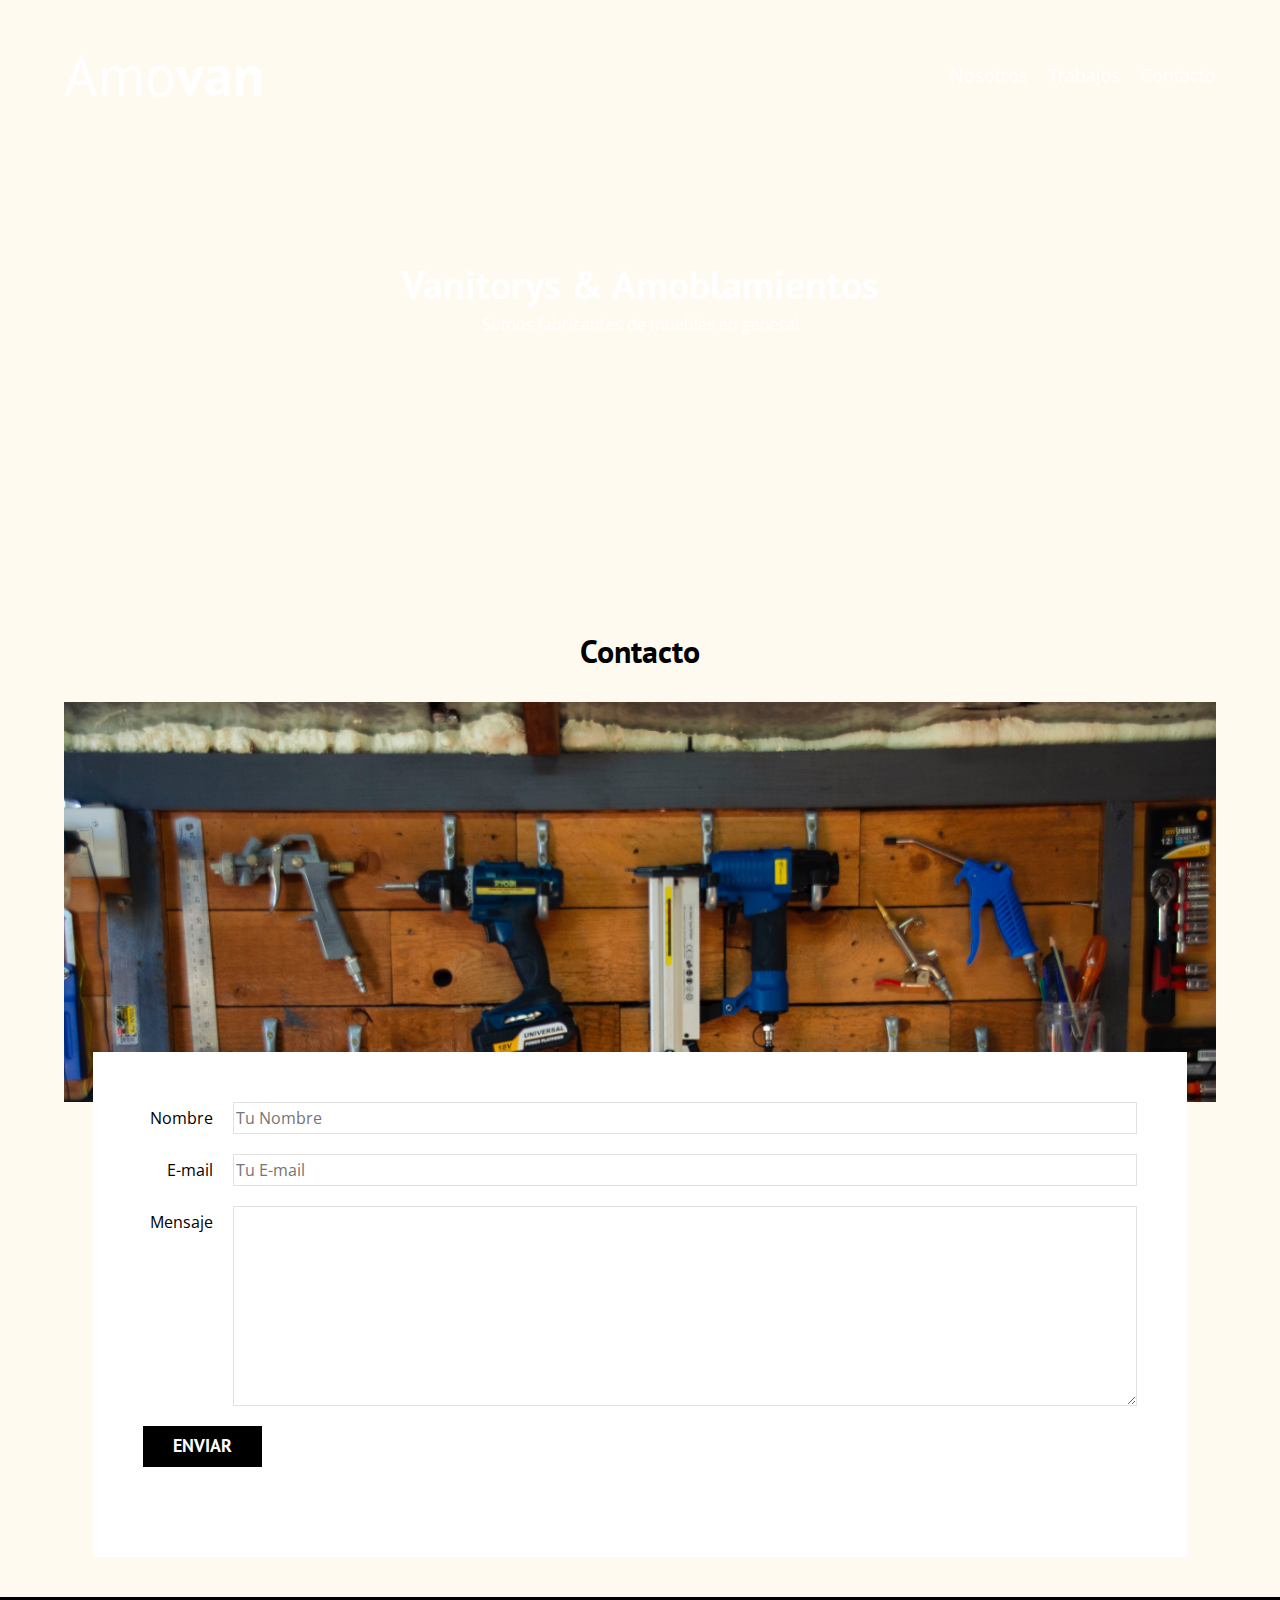
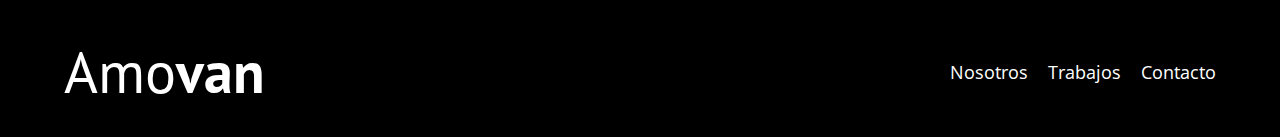
==== contacto.html @ 2f3b0dce "Add files via upload" ====
<!DOCTYPE html>
<html lang="en">
<head>
    <meta charset="UTF-8">
    <meta name="viewport" content="width=device-width, initial-scale=1.0">
    <title>Amovan</title>
    <link rel="stylesheet" href="css/normalize.css">
    <link href="https://fonts.googleapis.com/css2?family=Open+Sans&family=PT+Sans:wght@400;700&display=swap" rel="stylesheet">
    <link rel="stylesheet" href="css/style.css">
</head>
<body>

    <header class="header">

        <div class="contenedor">
            <div class="barra">
                <a class="logo" href="index.html">
                    <h1 class="logo__nombre no-margin centrar-texto">Amo<span class="logo__bold">van</span></h1>
                </a>

                <nav class="navegacion">
                    <a href="nosotros.html" class="navegacion__enlace">Nosotros</a>
                    <a href="trabajos.html" class="navegacion__enlace">Trabajos</a>
                    <a href="contacto.html" class="navegacion__enlace">Contacto</a>
                </nav>
            </div>
        </div>

        <div class="header__texto">
            <h2 class="no-margin">Vanitorys & Amoblamientos</h2>
            <p class="no-margin">Somos fabricantes de muebles en general</p>
        </div>
    </header>

    <main class="contenedor">
        <h3 class="centrar-texto">Contacto</h3>

        <div class="contacto-bg"></div>

        <form class="formulario">
            <div class="campo">
                <label class="campo__label" for="nombre">Nombre</label>
                <input 
                    class="campo__field"
                    type="text" 
                    placeholder="Tu Nombre" 
                    id="nombre"
                >
            </div>
            <div class="campo">
                <label class="campo__label" for="email">E-mail</label>
                <input 
                    class="campo__field"
                    type="email" 
                    placeholder="Tu E-mail" 
                    id="email"
                >
            </div>
            <div class="campo">
                <label class="campo__label" for="mensaje">Mensaje</label>
                <textarea 
                    class="campo__field campo__field--textarea"
                    id="mensaje"
                ></textarea>
            </div>

            <div class="campo">
                <input type="submit" value="Enviar" class="boton boton--primario">
            </div>
        </form>

        
    </main>

    <footer class="footer">
        <div class="contenedor">
            <div class="barra">
                <a class="logo" href="index.html">
                    <h1 class="logo__nombre no-margin centrar-texto">Amo<span class="logo__bold">van</span></h1>
                </a>

                <nav class="navegacion">
                    <a href="nosotros.html" class="navegacion__enlace">Nosotros</a>
                    <a href="trabajos.html" class="navegacion__enlace">Trabajos</a>
                    <a href="contacto.html" class="navegacion__enlace">Contacto</a>
                </nav>
            </div>
        </div>
    </footer>
    <script src="js/modernizr.js"></script>
</body>
</html>
---- css/style.css ----
:root {
    --fuenteHeading: 'PT Sans', sans-serif;
    --fuenteParrafos: 'Open Sans', sans-serif;

    --primario: #784D3C;
    --gris: #e1e1e1;
    --blanco: #ffffff;
    --negro: #000000;
}
html {
    box-sizing: border-box;
    font-size: 62.5%; /* 1 rem = 10px */    
}
*, *:before, *:after {
    box-sizing: inherit;
}
body {
    background-color: #fffaf0;
    font-family: var(--fuenteParrafos);
    font-size: 1.6rem;
    line-height: 2;
}

/** Globales **/
.contenedor {
    width: min(90%, 120rem);
    margin: 0 auto;
}
a {
    text-decoration: none;
}
h1, h2, h3, h4 {
    font-family: var(--fuenteHeading);
    line-height: 1.2;
}
h1 {
    font-size: 5.8rem;
}
h2 {
    font-size: 4rem;
}
h3 {
    font-size: 3.2rem;
}
h4 {
    font-size: 2.8rem;
}
img {
    max-width: 100%;
}
/** Utilidades **/
.no-margin {
    margin: 0;
}
.no-padding {
    padding: 0;
}
.centrar-texto {
    text-align: center;
}

/** Header **/
.webp .header {
    background-image: url(../img/bannereditado.jpg);
}
.no-webp .header {
    background-image: url(../img/bannereditado.jpg);
}
.header {
    height: 60rem;
    background-size: cover;
    background-repeat: no-repeat;
    background-position: center center;
}
.header__texto {
   text-align: center;
   color: var(--blanco);
   margin-top: 5rem;
}
@media (min-width: 768px) {
    .header__texto {
        margin-top: 15rem;
    }
}
.barra {
    padding-top: 4rem;
}

@media (min-width: 768px) {
    .barra {
        display: flex;
        justify-content: space-between;
        align-items: center;
    }
}
.logo {
    color: var(--blanco);
    
}
.logo__nombre {
    font-weight: 400;
}
.logo__bold {
    font-weight: 700;
}
@media (min-width: 768px) {
    .navegacion {
        display: flex;
        gap: 2rem;
    }
}
.navegacion__enlace {
    display: block;
    text-align: center;
    font-size: 1.8rem;
    color: var(--blanco);
}

@media (min-width: 768px) {
    .contenido-principal {
        display: grid;
        grid-template-columns: 2fr 1fr;
        column-gap: 4rem;
    }
}

.entrada {
    border-bottom: 1px solid var(--gris);
    margin-bottom: 2rem;
}
.entrada:last-of-type {
    border: none;
    margin-bottom: 0;
}
.boton {
    display: block;
    font-family: var(--fuenteHeading);
    color: var(--blanco);
    text-align: center;
    padding: 1rem 3rem;
    font-size: 1.8rem;
    text-transform: uppercase;
    font-weight: 700;
    margin-bottom: 2rem;
    border: none;
}

@media (min-width: 768px) {
    .boton {
        display: inline-block;

    }
}
.boton:hover {
    cursor: pointer;
}
.boton--primario {
    background-color: var(--negro);
}
.boton--secundario {
    background-color: var(--primario);
}

.cursos {
    list-style: none;
}

.widget-curso {
    border-bottom: 1px solid var(--gris);
    margin-bottom: 2rem;
}
.widget-curso:last-of-type {
    border: none;
    margin-bottom: 0;
}
.widget-curso__label {
    font-family: var(--fuenteHeading);
    font-weight: bold;
}
.widget-curso__info {
    font-weight: normal;
}
.widget-curso__label,
.widget-curso__info {
    font-size: 2rem;
}

.footer {
    background-color: var(--negro);
    padding-bottom: 3rem;
    margin-top: 4rem;
}

/** Sobre Nosotros **/
@media (min-width: 768px) {
    .sobre-nosotros {
        display: grid;
        grid-template-columns: repeat(2, 1fr);
        column-gap: 2rem;
    }
}

/** Cursos **/
.curso {
    padding: 3rem 0;
    border-bottom: 1px solid var(--gris);
}
@media (min-width: 768px) {
    .curso {
        display: grid;
        grid-template-columns: 1fr 2fr;
        column-gap: 2rem;
    }
}
.curso:last-of-type {
   border: none;
}
.curso__label {
    font-family: var(--fuenteHeading);
    font-weight: bold;
}
.curso__info {
    font-weight: normal;
}
.curso__label,
.curso__info {
    font-size: 2rem;
}

/** Contacto **/
.contacto-bg {
    background-image: url(../img/maquinas.jpg);
    height: 40rem;
    background-size: cover;
    background-repeat: no-repeat;
}

.formulario {
    background-color: var(--blanco);
    margin: -5rem auto 0 auto;
    width: 95%;
    padding: 5rem;
}
.campo {
    display: flex;
    margin-bottom: 2rem;
}
.campo__label {
    flex: 0 0 9rem;
    text-align: right;
    padding-right: 2rem;
}
.campo__field {
    flex: 1;
    border: 1px solid var(--gris);
}
.campo__field--textarea {
    height: 20rem;
}
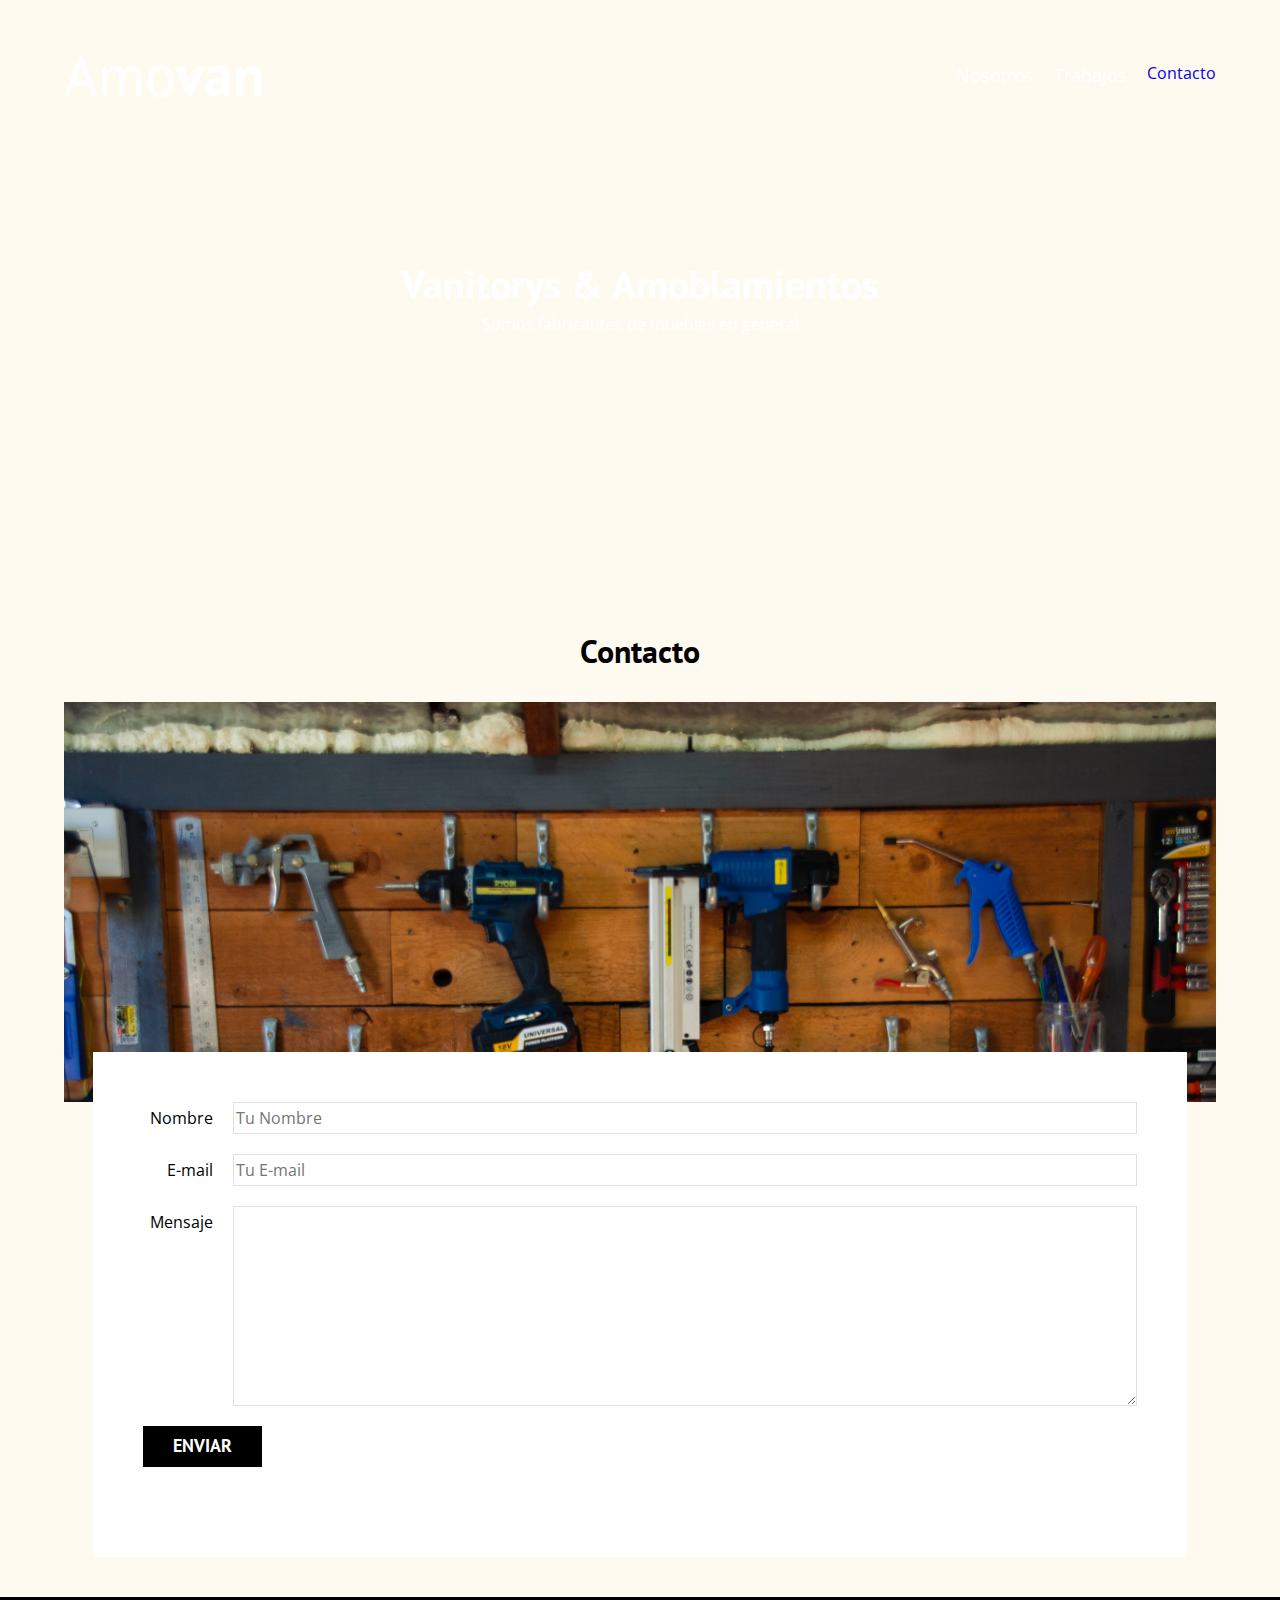
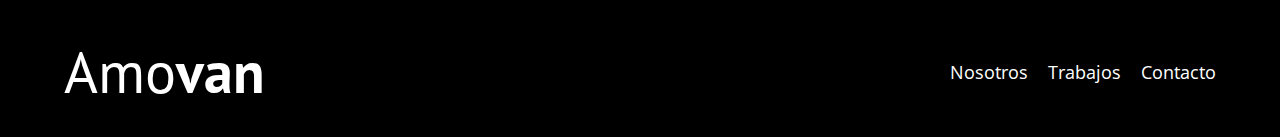
==== commit 5bf6a3c5: "Add files via upload" ====
--- a/contacto.html
+++ b/contacto.html
@@ -21,25 +21,25 @@
                 <nav class="navegacion">
                     <a href="nosotros.html" class="navegacion__enlace">Nosotros</a>
                     <a href="trabajos.html" class="navegacion__enlace">Trabajos</a>
-                    <a href="contacto.html" class="navegacion__enlace">Contacto</a>
+                    <a href="contacto.html" class="navegacion__enlace--activo">Contacto</a>
                 </nav>
             </div>
         </div>
 
         <div class="header__texto">
-            <h2 class="no-margin">Vanitorys & Amoblamientos</h2>
-            <p class="no-margin">Somos fabricantes de muebles en general</p>
+            <h2 class="no-margin hidden">Vanitorys & Amoblamientos</h2>
+            <p class="no-margin hidden">Somos fabricantes de muebles en general</p>
         </div>
     </header>
 
-    <main class="contenedor">
-        <h3 class="centrar-texto">Contacto</h3>
+    <main class="contenedor ">
+        <h3 class="centrar-texto hidden">Contacto</h3>
 
         <div class="contacto-bg"></div>
 
         <form class="formulario">
             <div class="campo">
-                <label class="campo__label" for="nombre">Nombre</label>
+                <label class="campo__label hidden" for="nombre">Nombre</label>
                 <input 
                     class="campo__field"
                     type="text" 
@@ -47,7 +47,7 @@
                     id="nombre"
                 >
             </div>
-            <div class="campo">
+            <div class="campo hidden">
                 <label class="campo__label" for="email">E-mail</label>
                 <input 
                     class="campo__field"
@@ -56,7 +56,7 @@
                     id="email"
                 >
             </div>
-            <div class="campo">
+            <div class="campo hidden">
                 <label class="campo__label" for="mensaje">Mensaje</label>
                 <textarea 
                     class="campo__field campo__field--textarea"
@@ -64,7 +64,7 @@
                 ></textarea>
             </div>
 
-            <div class="campo">
+            <div class="campo hidden">
                 <input type="submit" value="Enviar" class="boton boton--primario">
             </div>
         </form>
@@ -87,6 +87,9 @@
             </div>
         </div>
     </footer>
+
     <script src="js/modernizr.js"></script>
+    <script src="js/scripts.js"></script>
+
 </body>
 </html>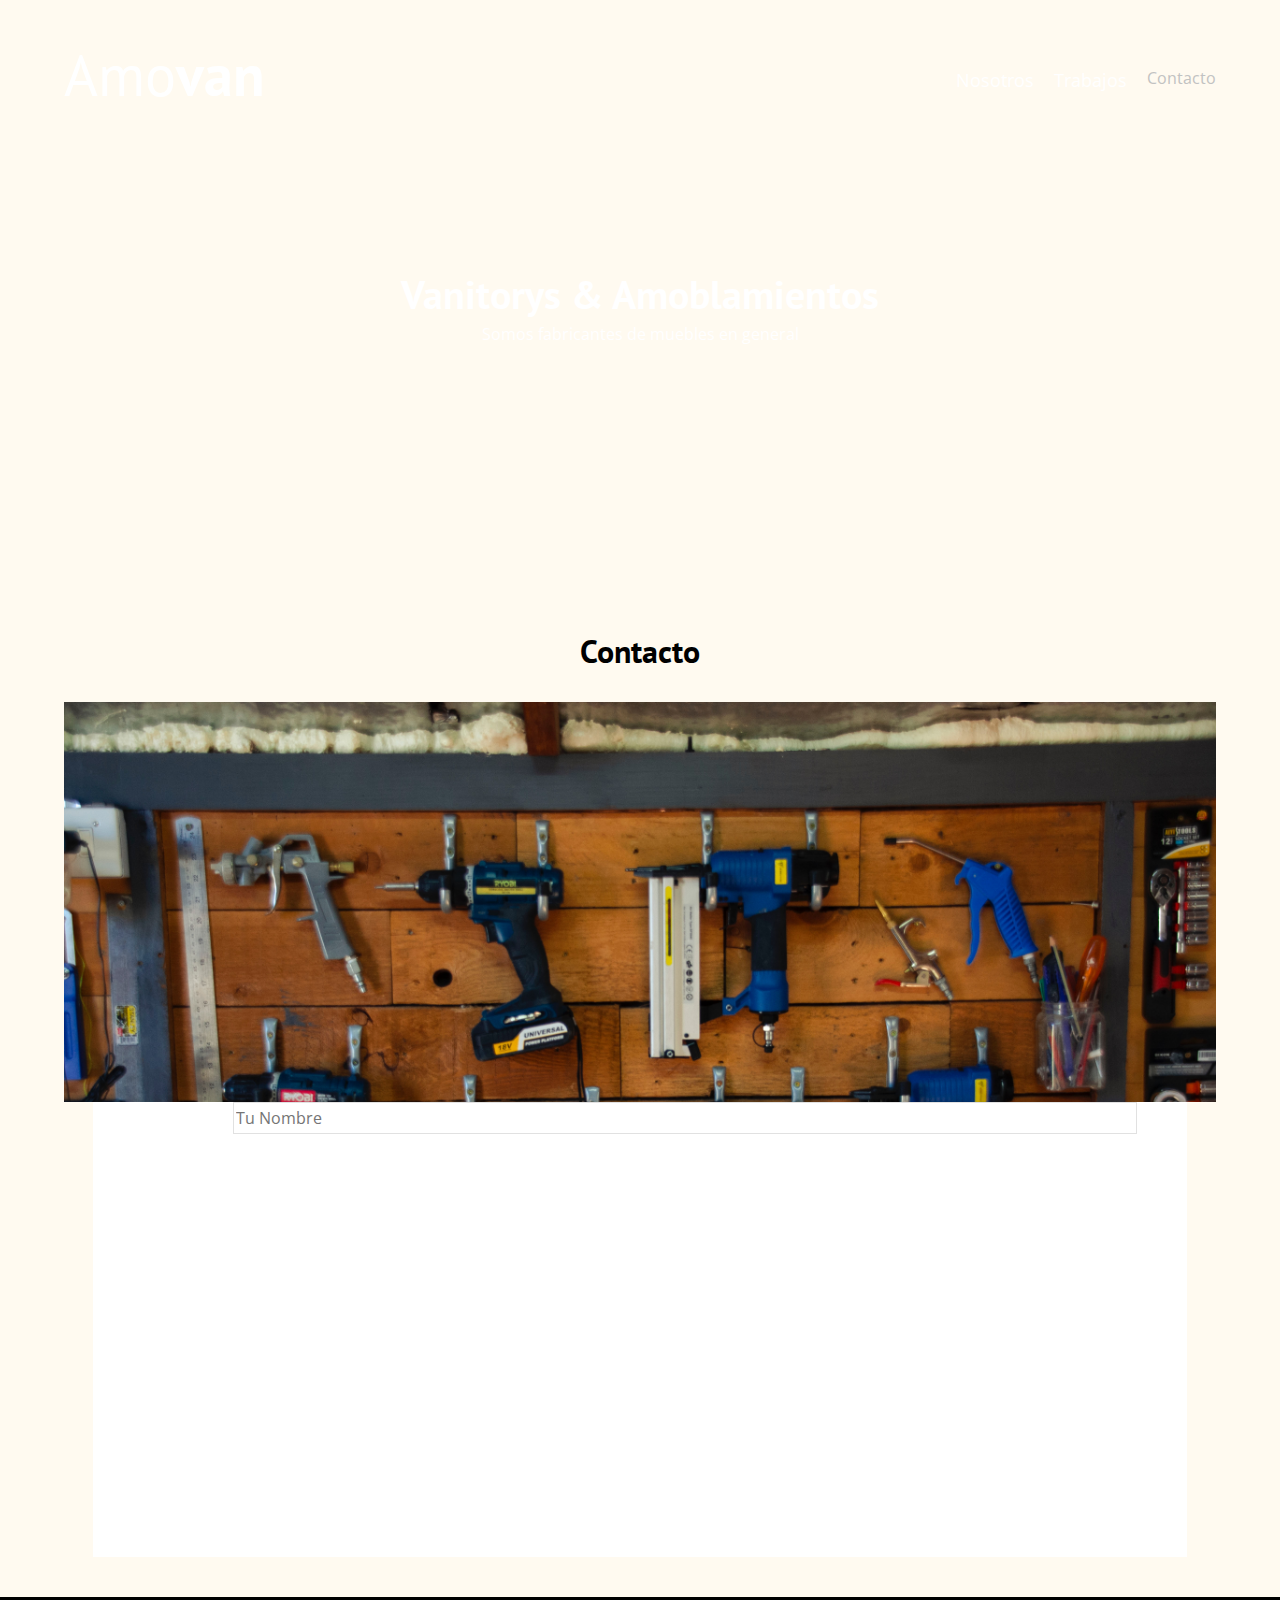
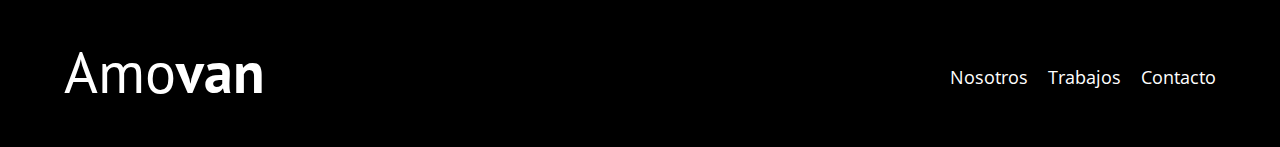
==== commit 98c96a75: "Add files via upload" ====
--- a/contacto.html
+++ b/contacto.html
@@ -15,7 +15,7 @@
         <div class="contenedor">
             <div class="barra">
                 <a class="logo" href="index.html">
-                    <h1 class="logo__nombre no-margin centrar-texto">Amo<span class="logo__bold">van</span></h1>
+                    <h1 class="logo__nombre no-margin centrar-texto logo-animado">Amo<span class="logo__bold">van</span></h1>
                 </a>
 
                 <nav class="navegacion">
@@ -35,7 +35,7 @@
     <main class="contenedor ">
         <h3 class="centrar-texto hidden">Contacto</h3>
 
-        <div class="contacto-bg"></div>
+        <div class="contacto-bg hidden"></div>
 
         <form class="formulario">
             <div class="campo">
--- a/css/style.css
+++ b/css/style.css
@@ -1,6 +1,6 @@
 :root {
     --fuenteHeading: 'PT Sans', sans-serif;
-    --fuenteParrafos: 'Open Sans', sans-serif;
+    --fuenteParrafos: 'Open Sans', sans-serif ; 
 
     --primario: #784D3C;
     --gris: #e1e1e1;
@@ -60,6 +60,21 @@
 }
 
 /** Header **/
+
+/** Animación Logo **/
+
+@keyframes moveText {
+  0% {
+    transform: translateX(0);
+  }
+  20% {
+    transform: translateX(20%);
+  }
+}
+
+  
+
+
 .webp .header {
     background-image: url(../img/bannereditado.jpg);
 }
@@ -97,9 +112,16 @@
     color: var(--blanco);
     
 }
+
 .logo__nombre {
-    font-weight: 400;
-}
+  font-weight: 400;
+  animation: moveText 6s linear; /* Cambia la duración a tu gusto */
+  animation-fill-mode: forwards; /* Mantiene el estado final de la animación */
+  white-space: nowrap; /* Evita que el texto se divida en varias líneas */
+  overflow: hidden; /* Oculta el texto que se desborda */
+  display: inline-block; /* Permite el uso de translateX */
+}
+
 .logo__bold {
     font-weight: 700;
 }
@@ -114,6 +136,11 @@
     text-align: center;
     font-size: 1.8rem;
     color: var(--blanco);
+}
+
+.navegacion__enlace--activo,
+.navegacion__enlace:hover {
+    color: rgb(194, 194, 194);
 }
 
 @media (min-width: 768px) {
@@ -256,4 +283,18 @@
 }
 .campo__field--textarea {
     height: 20rem;
-}+}
+
+
+/*EFECTO APARICIÓN */
+
+.hidden {
+    opacity: 0;
+    transform: translateY(30px);
+    transition: opacity 1.2s, transform 1.2s;
+  }
+  
+  .visible {
+    opacity: 1;
+    transform: translateY(0);
+  }